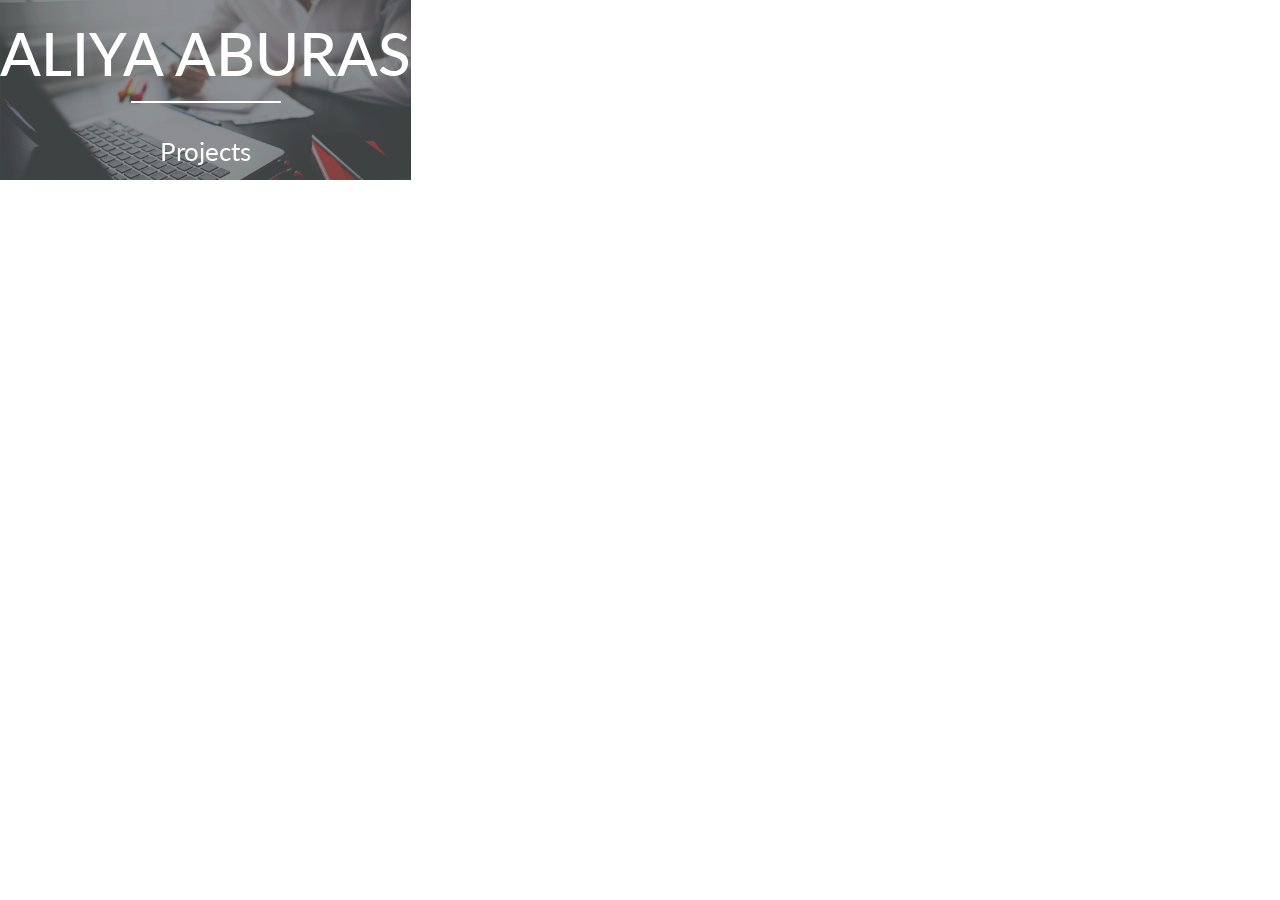
==== project.html @ 78ee2a93 "Edit project page" ====
<!DOCTYPE html>
<html>

<head>
    <title> Aliya Aburas - Projects </title>

    <!-- Bootstrap CSS -->
    <link rel="stylesheet" type="text/css" href="css/bootstrap.min.css">

    <!-- Goggle Font -->
    <link href='https://fonts.googleapis.com/css?family=Lato:400,700,900,300' rel='stylesheet' type='text/css'>

    <!-- Font Css -->
    <link rel="stylesheet" type="text/css" href="css/font-awesome.min.css">

    <!-- Custom CSS -->
    <link rel="stylesheet" type="text/css" href="css/style.css">

    <!-- Animation Css -->
    <link rel="stylesheet" href="css/animate.css">

<header>
	<div id="homeFullScreen">
		<div class="header-text">
			<h1>Aliya Aburas</h1>
			<div class="vertical-line"></div>
			<p>
				Projects 
			</p>
		</div><!-- End HeaderText -->
	</div><!-- End homeFullScreen -->
</header><!-- End Header -->

</body>
</html>
---- css/style.css ----
/*
	Rocket Internet by TEMPLATE STOCK
    templatestock.co @templatestock
	Released for free under the Creative Commons Attribution 3.0 license (templated.co/license)
*/

/* Typography CSS */
body
{
    font-family: 'Lato', sans-serif;
    color: #41484b;
}



/* Header */
#homeFullScreen {
    width: 100%;
    background-repeat: no-repeat;
    background-attachment: scroll;
    background-size: cover;
    background-position: top center;
}

#homeFullScreen {
    background-image: url('../images/header.png');
    overflow: hidden;
}

#homeFullScreen {
    display: table-cell;
    vertical-align: middle;
    text-align: center;
    margin: auto;
}

.header-text h1
{
    font-size: 60px;
    color: #fff;
    text-transform: uppercase;
}

.header-text .vertical-line
{
    height: 2px;
    background-color: #fff;
    width: 150px;
    margin: 0 auto;
    margin-top: 15px;
    margin-bottom: 30px;
}

.header-text p
{
    font-size: 26px;
    color: #fff;
}


/* feature */
.feature img
{
    width: 100%;
}

.nopadding {
   padding: 0 !important;
   margin: 0 !important;
}

.feature-box
{
    padding: 20px;
}

.feature-box h1
{
    font-size: 35px;
    text-transform: uppercase;
    font-weight: 600;   
    margin-top: 2em;
}

.feature-box p
{
    font-size: 20px;
    text-align: left;
}

/* Portfolio */
.portfolio .heading
{
    font-size: 35px;
    text-transform: uppercase;
    font-weight: 600;
    text-align: center;
    margin: 50px 0px;
}

.portfolio img
{
    width: 100%;
    cursor: pointer;
}

.portfolio .last-img
{
    margin-bottom: 20px;
}

/* Call to Action */
.call-top-action
{
    background-color: #42484c;
    color: #fff;
    padding: 50px 0px;
    margin-top: 50px;
}

.call-top-action h1
{
    font-size: 35px;
    text-transform: uppercase;
    margin-bottom: 25px;
    margin: 0px;
}

.call-top-action p
{
    font-size: 22px;
    margin-bottom: 20px;
}

.call-top-action span
{

    font-size: 24px;
    font-weight: bold;
}

/* Footer */
footer
{
    text-align: center;
    margin-top: 30px;
}

footer ul
{
    padding: 0px;
    list-style: none;
    margin: 20px;
}

footer ul li
{
    display: inline-block;
    margin-left: 15px;
}

footer ul li a span
{
    width: 50px;
    height: 50px;
    background: #42484C;
    display: block;
    font-size: 30px;
    line-height: 50px;
    color: #fff;
    border-radius: 50%;
}

footer .copyright
{
    font-size: 22px;
    margin-bottom: 20px;
    display: block;
}



/* Extra Small devices  */
@media (max-width: 480px) {
	
}

/* Extra Small devices  */
@media (max-width: 767px) {
    .header-text h1 {
        font-size: 45px;
    }

    .header-text .vertical-line {        
        margin-top: 15px;
        margin-bottom: 15px;
    }

    .header-text p {
        font-size: 20px;
        color: #fff;
    }

    .feature-box {
        padding: 0px;
    }

    .feature-box h1 {
        font-size: 25px;
        margin-top: 2em;
    }

    .feature-box p {
        font-size: 20px;
        text-align: justify;
    }

    .nopadding {
        padding: 15px !important;
        margin: 0 !important;
    }

    .portfolio img {        
        margin-bottom: 15px;
    }

    .call-top-action h1 {
        font-size: 24px;
        text-transform: uppercase;
        margin-bottom: 15px !important;
        margin: 0px;
    }

    .call-top-action p {
        font-size: 14px;
        margin-bottom: 10px;
    }

    .call-top-action span {
        font-size: 15px;
        font-weight: bold;
    }

    footer ul li a span {
        width: 40px;
        height: 40px;
        background: #42484C;
        display: block;
        font-size: 22px;
        line-height: 40px;
        color: #fff;
        border-radius: 50%;
    }

    footer .copyright {
        font-size: 16px;
        margin-bottom: 20px;
        display: block;
    }
}


/* Small devices (tablets, 768px and up) */
@media (min-width: 768px) {  
    .header-text h1 {
        font-size: 45px;
    }

    .header-text p {
        font-size: 20px;
        color: #fff;
    }

    .feature-box h1 {
        font-size: 25px;
        text-transform: uppercase;
        font-weight: 600;
        margin-top: 1em;
    }
	
    .feature-box p {
        font-size: 18px;
        text-align: justify;
    }

    .call-top-action h1 {
        font-size: 25px;
        text-transform: uppercase;
        margin-bottom: 13px !important;
        margin: 0px;
    }

    .call-top-action p {
        font-size: 14px;
        margin-bottom: 13px;
    }

    .call-top-action span {
        font-size: 17px;
        font-weight: bold;
    }

    footer {
        text-align: center;
        margin-top: 23px;
    }

    footer ul li a span {
        width: 40px;
        height: 40px;
        background: #42484C;
        display: block;
        font-size: 22px;
        line-height: 40px;
        color: #fff;
        border-radius: 50%;
    }   

    footer .copyright {
        font-size: 18px;
    }



}

/* Medium devices (desktops, 992px and up) */
@media (min-width: 992px) { 
    .feature-box {
        padding: 10px;
    }

    .feature-box h1 {
        font-size: 30px;    
    }

    .feature-box p {
        font-size: 20px;
    }

    .call-top-action p
    {
        font-size: 19px;
    }

    .call-top-action h1 {
        font-size: 30px;
       margin-bottom: 15px !important;
    }

    .call-top-action span {
        font-size: 20px;
    }
}

/* Large devices (large desktops, 1200px and up) */
@media (min-width: 1200px) {
    /* Typography CSS */
body
{
    font-family: 'Lato', sans-serif;
    color: #41484b;
}



/* Heder */
#homeFullScreen {
    width: 100%;
    background-repeat: no-repeat;
    background-attachment: scroll;
    background-size: cover;
    background-position: top center;
}

#homeFullScreen {
    background-image: url('../images/header.png');
    overflow: hidden;
}

#homeFullScreen {
    display: table-cell;
    vertical-align: middle;
    text-align: center;
    margin: auto;
}

.header-text h1
{
    font-size: 60px;
    color: #fff;
    text-transform: uppercase;
}

.header-text .vertical-line
{
    height: 2px;
    background-color: #fff;
    width: 150px;
    margin: 0 auto;
    margin-top: 15px;
    margin-bottom: 30px;
}

.header-text p
{
    font-size: 26px;
    color: #fff;
}


/* feature */
.feature img
{
    width: 100%;
}

.nopadding {
   padding: 0 !important;
   margin: 0 !important;
}

.feature-box
{
    padding: 20px;
}

.feature-box h1
{
    font-size: 35px;
    text-transform: uppercase;
    font-weight: 600;   
    margin-top: 2em;
}

.feature-box p
{
    font-size: 25px;
    text-align: left;
}

/* Portfolio */
.portfolio .heading
{
    font-size: 35px;
    text-transform: uppercase;
    font-weight: 600;
    text-align: center;
    margin: 50px 0px;
}

.portfolio img
{
    width: 100%;
    cursor: pointer;
}

.portfolio .last-img
{
    margin-bottom: 20px;
}

/* Call to Action */
.call-top-action
{
    background-color: #42484c;
    color: #fff;
    padding: 50px 0px;
    margin-top: 50px;
}

.call-top-action h1
{
    font-size: 35px;
    text-transform: uppercase;
    margin-bottom: 25px;
    margin: 0px;
}

.call-top-action p
{
    font-size: 22px;
    margin-bottom: 20px;
}

.call-top-action span
{

    font-size: 24px;
    font-weight: bold;
}

/* Footer */
footer
{
    text-align: center;
    margin-top: 30px;
}

footer ul
{
    padding: 0px;
    list-style: none;
    margin: 20px;
}

footer ul li
{
    display: inline-block;
    margin-left: 15px;
}

footer ul li a span
{
    width: 50px;
    height: 50px;
    background: #42484C;
    display: block;
    font-size: 30px;
    line-height: 50px;
    color: #fff;
    border-radius: 50%;
}

footer .copyright
{
    font-size: 22px;
    margin-bottom: 20px;
    display: block;
}


}
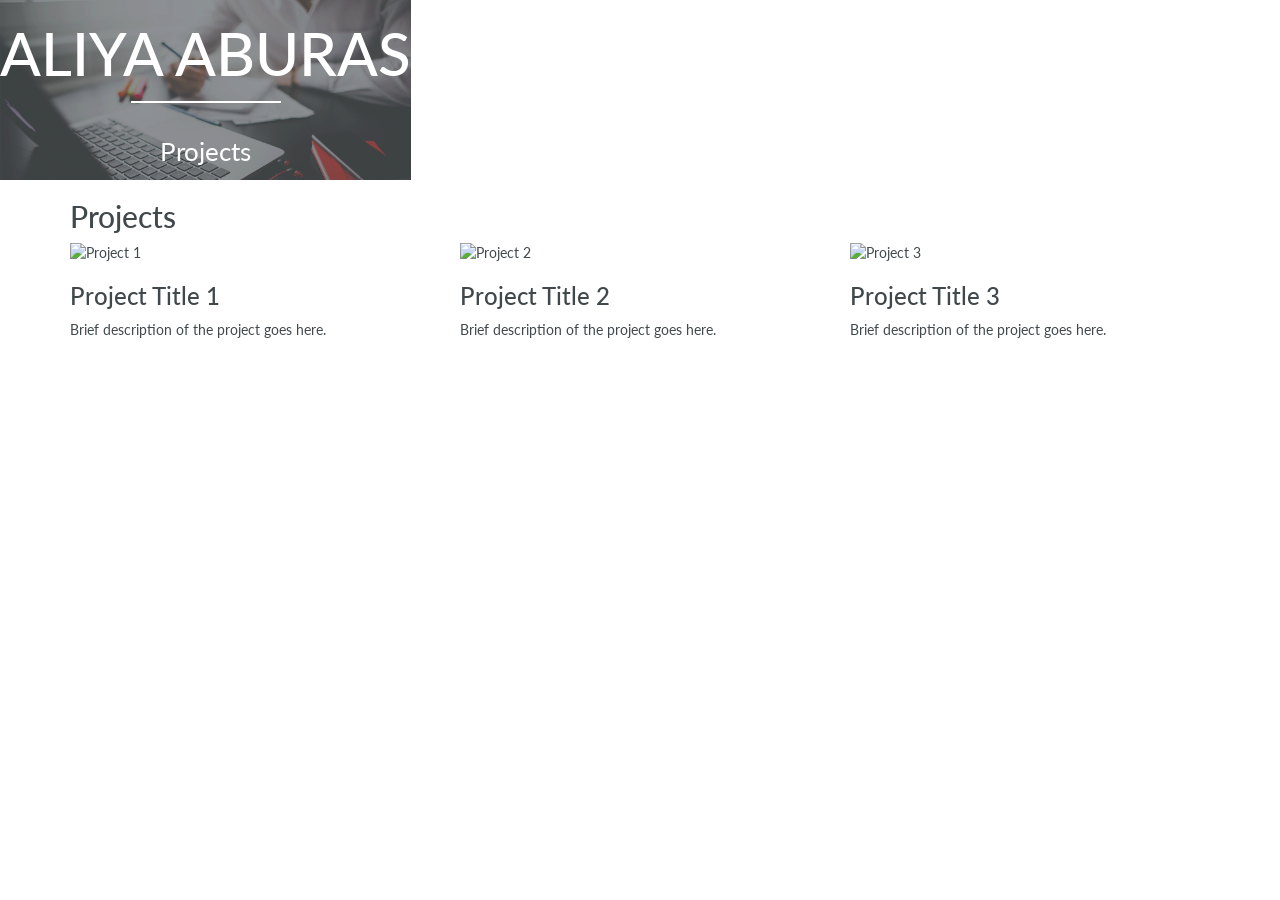
==== commit d169fcad: "Fix" ====
--- a/project.html
+++ b/project.html
@@ -18,18 +18,56 @@
 
     <!-- Animation Css -->
     <link rel="stylesheet" href="css/animate.css">
+</head>
+<body>
+<header>
+  <div id="homeFullScreen">
 
-<header>
-	<div id="homeFullScreen">
-		<div class="header-text">
-			<h1>Aliya Aburas</h1>
-			<div class="vertical-line"></div>
-			<p>
-				Projects 
-			</p>
-		</div><!-- End HeaderText -->
-	</div><!-- End homeFullScreen -->
-</header><!-- End Header -->
+    <div class="header-text">
+      <h1>Aliya Aburas</h1>
+      <div class="vertical-line"></div>
+      <p>
+        Projects 
+      </p>
+    </div><!-- End HeaderText -->
+  </div><!-- End homeFullScreen -->
+</header>
+
+<section id="projects" class="projects">
+  <div class="container">
+    <div class="row">
+      <div class="col-md-12">
+        <h2 class="section-title">Projects</h2>
+      </div>
+    </div><!-- End Row -->
+
+    <div class="row">
+      <div class="col-md-4 col-sm-6">
+        <div class="project-item">
+          <img src="images/project1.jpg" alt="Project 1" class="img-responsive">
+          <h3>Project Title 1</h3>
+          <p>Brief description of the project goes here.</p>
+        </div><!-- End Project Item -->
+      </div><!-- End Column -->
+
+      <div class="col-md-4 col-sm-6">
+        <div class="project-item">
+          <img src="images/project2.jpg" alt="Project 2" class="img-responsive">
+          <h3>Project Title 2</h3>
+          <p>Brief description of the project goes here.</p>
+        </div><!-- End Project Item -->
+      </div><!-- End Column -->
+
+      <div class="col-md-4 col-sm-6">
+        <div class="project-item">
+          <img src="images/project3.jpg" alt="Project 3" class="img-responsive">
+          <h3>Project Title 3</h3>
+          <p>Brief description of the project goes here.</p>
+        </div><!-- End Project Item -->
+      </div><!-- End Column -->
+    </div><!-- End Row -->
+  </div><!-- End Container -->
 
 </body>
+
 </html>
--- a/css/style.css
+++ b/css/style.css
@@ -11,19 +11,27 @@
     color: #41484b;
 }
 
-
+html, body {
+    margin: 0;
+    padding: 0;
+    height: 100%;
+}
 
 /* Header */
 #homeFullScreen {
     width: 100%;
+    min-height: 100vh;
+    background-image: url('../images/header.png');
     background-repeat: no-repeat;
-    background-attachment: scroll;
     background-size: cover;
     background-position: top center;
+    text-align: center;
+    display: flex;
+    align-items: center;
+    justify-content: center;
 }
 
 #homeFullScreen {
-    background-image: url('../images/header.png');
     overflow: hidden;
 }
 
@@ -84,7 +92,7 @@
 
 .feature-box p
 {
-    font-size: 20px;
+    font-size: 25px;
     text-align: left;
 }
 
@@ -281,6 +289,15 @@
     .feature-box p {
         font-size: 18px;
         text-align: justify;
+    }
+
+    .nopadding {
+        padding: 15px !important;
+        margin: 0 !important;
+    }
+
+    .portfolio img {        
+        margin-bottom: 15px;
     }
 
     .call-top-action h1 {
@@ -367,14 +384,18 @@
 /* Heder */
 #homeFullScreen {
     width: 100%;
+    min-height: 100vh;
+    background-image: url('../images/header.png');
     background-repeat: no-repeat;
-    background-attachment: scroll;
     background-size: cover;
     background-position: top center;
+    text-align: center;
+    display: flex;
+    align-items: center;
+    justify-content: center;
 }
 
 #homeFullScreen {
-    background-image: url('../images/header.png');
     overflow: hidden;
 }
 
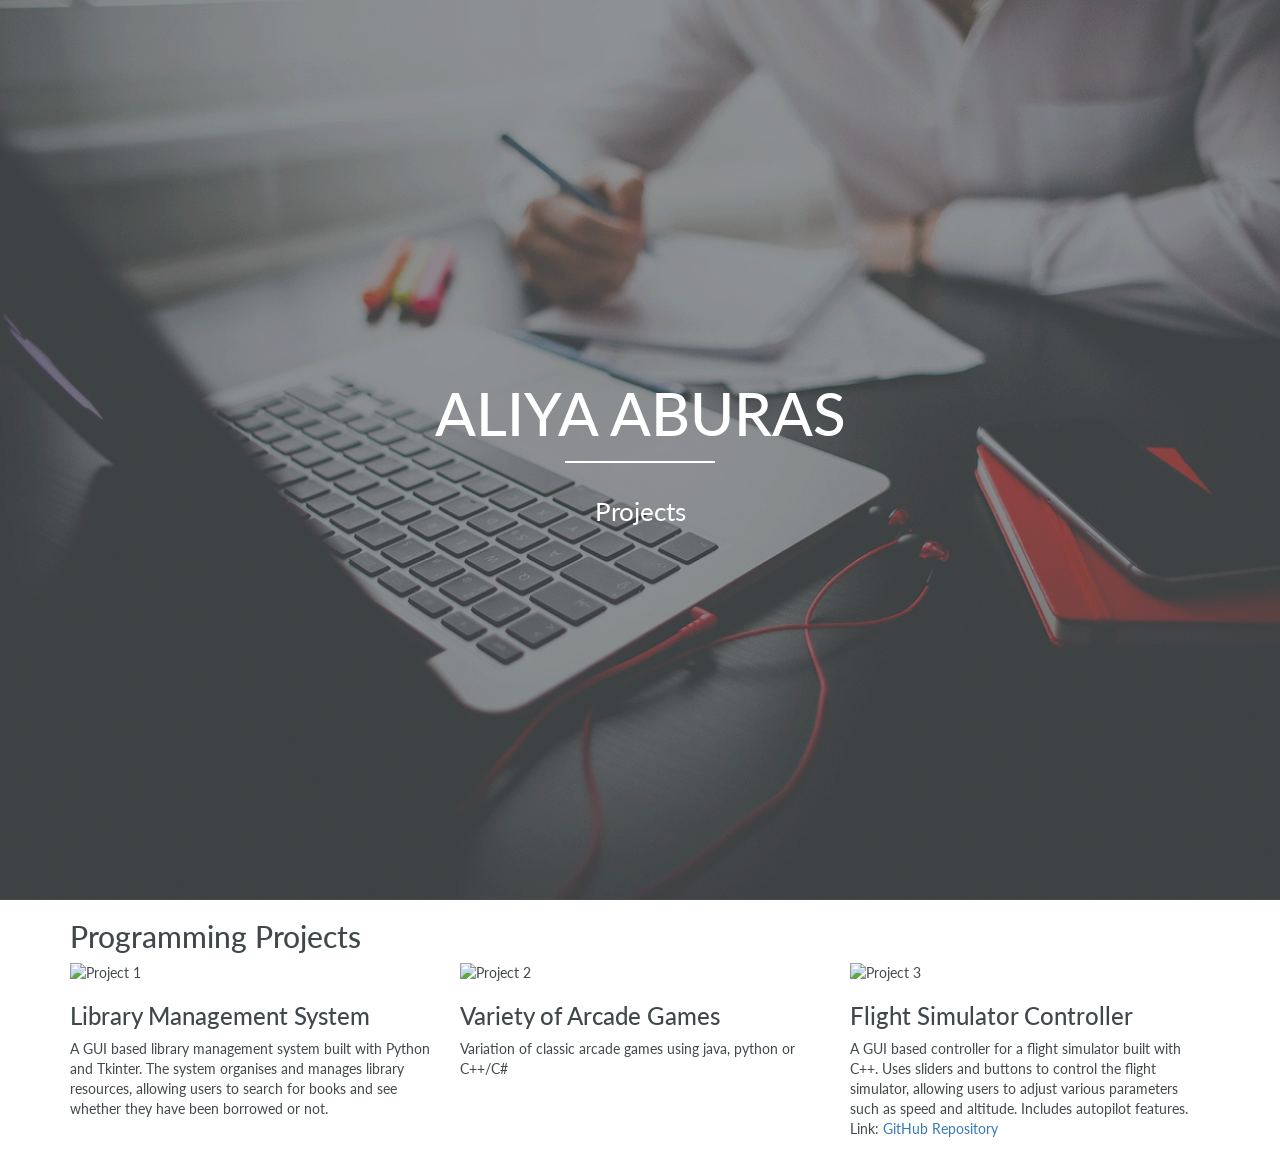
==== commit edf1831f: "Fixed project page, added information on projects, still need to add remaining projects, images and " ====
--- a/project.html
+++ b/project.html
@@ -37,7 +37,7 @@
   <div class="container">
     <div class="row">
       <div class="col-md-12">
-        <h2 class="section-title">Projects</h2>
+        <h2 class="section-title">Programming Projects</h2>
       </div>
     </div><!-- End Row -->
 
@@ -45,29 +45,39 @@
       <div class="col-md-4 col-sm-6">
         <div class="project-item">
           <img src="images/project1.jpg" alt="Project 1" class="img-responsive">
-          <h3>Project Title 1</h3>
-          <p>Brief description of the project goes here.</p>
+          <h3>Library Management System</h3>
+          <p>A GUI based library management system built with Python and Tkinter.
+            The system organises and manages library resources, 
+            allowing users to search for books and see whether they have been borrowed or not.
+          </p>
         </div><!-- End Project Item -->
       </div><!-- End Column -->
 
       <div class="col-md-4 col-sm-6">
         <div class="project-item">
           <img src="images/project2.jpg" alt="Project 2" class="img-responsive">
-          <h3>Project Title 2</h3>
-          <p>Brief description of the project goes here.</p>
+          <h3>Variety of Arcade Games</h3>
+          <p>Variation of classic arcade games using java, python or C++/C#</p>
         </div><!-- End Project Item -->
       </div><!-- End Column -->
 
       <div class="col-md-4 col-sm-6">
         <div class="project-item">
           <img src="images/project3.jpg" alt="Project 3" class="img-responsive">
-          <h3>Project Title 3</h3>
-          <p>Brief description of the project goes here.</p>
+          <h3>Flight Simulator Controller</h3>
+          <p>A GUI based controller for a flight simulator built with C++. 
+            Uses sliders and buttons to control the flight simulator, 
+            allowing users to adjust various parameters such as
+            speed and altitude. Includes autopilot features.
+            Link: <a href="https://github.com/AliyaAburas/Flight-Simulator" target="_blank">GitHub Repository</a>
+          </p>
         </div><!-- End Project Item -->
       </div><!-- End Column -->
     </div><!-- End Row -->
   </div><!-- End Container -->
 
+
+
 </body>
 
 </html>
--- a/css/style.css
+++ b/css/style.css
@@ -36,10 +36,7 @@
 }
 
 #homeFullScreen {
-    display: table-cell;
-    vertical-align: middle;
-    text-align: center;
-    margin: auto;
+    /* use flexbox for full-width centering; remove table-cell overrides */
 }
 
 .header-text h1
@@ -400,10 +397,7 @@
 }
 
 #homeFullScreen {
-    display: table-cell;
-    vertical-align: middle;
-    text-align: center;
-    margin: auto;
+    /* media-query duplicate removed to preserve flex layout */
 }
 
 .header-text h1
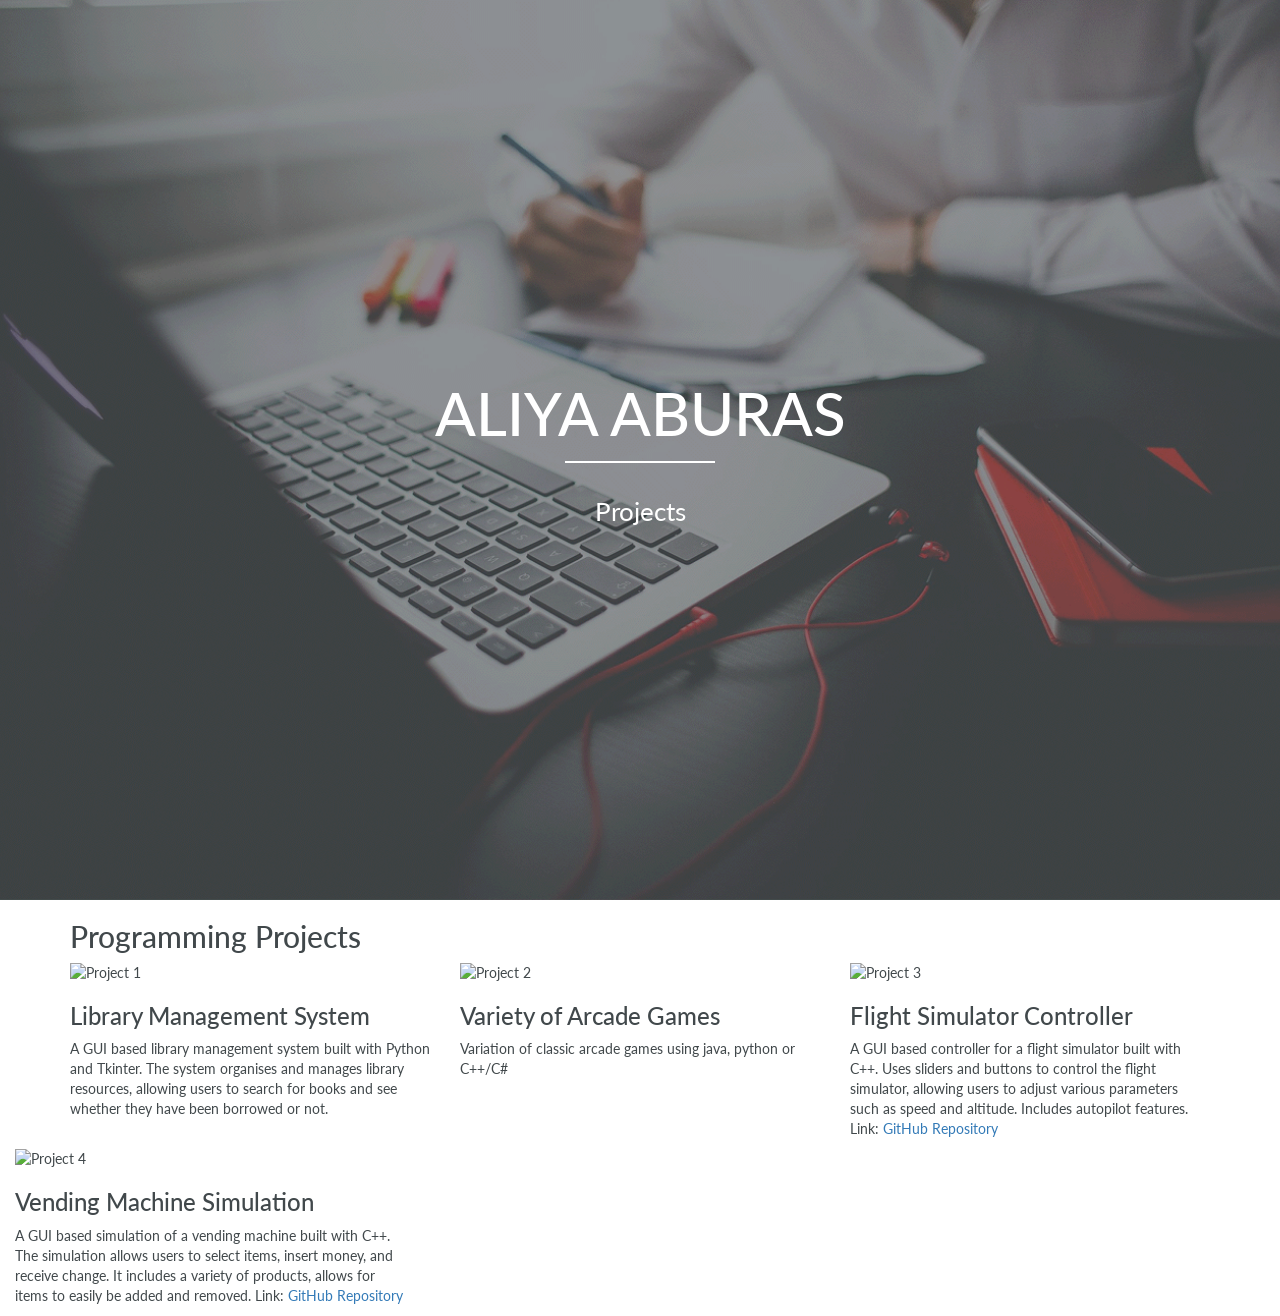
==== commit 79720b22: "Update project.html" ====
--- a/project.html
+++ b/project.html
@@ -76,6 +76,21 @@
     </div><!-- End Row -->
   </div><!-- End Container -->
 
+  <div class = "col-md-4 col-sm-6">
+    <div class="project-item">
+      <img src="images/project4.jpg" alt="Project 4" class="img-responsive">
+      <h3>Vending Machine Simulation</h3>
+      <p>A GUI based simulation of a vending machine built with C++. 
+        The simulation allows users to select items, insert money, and receive change. 
+        It includes a variety of products, allows for items to easily be added and removed.
+        
+      Link: <a href="https://github.com/AliyaAburas/Vending-Machine" target="_blank">GitHub Repository</a></p>
+   </div><!-- End Project Item -->
+      </div><!-- End Column -->
+    </div><!-- End Row -->
+  </div><!-- End Container -->
+
+  
 
 
 </body>
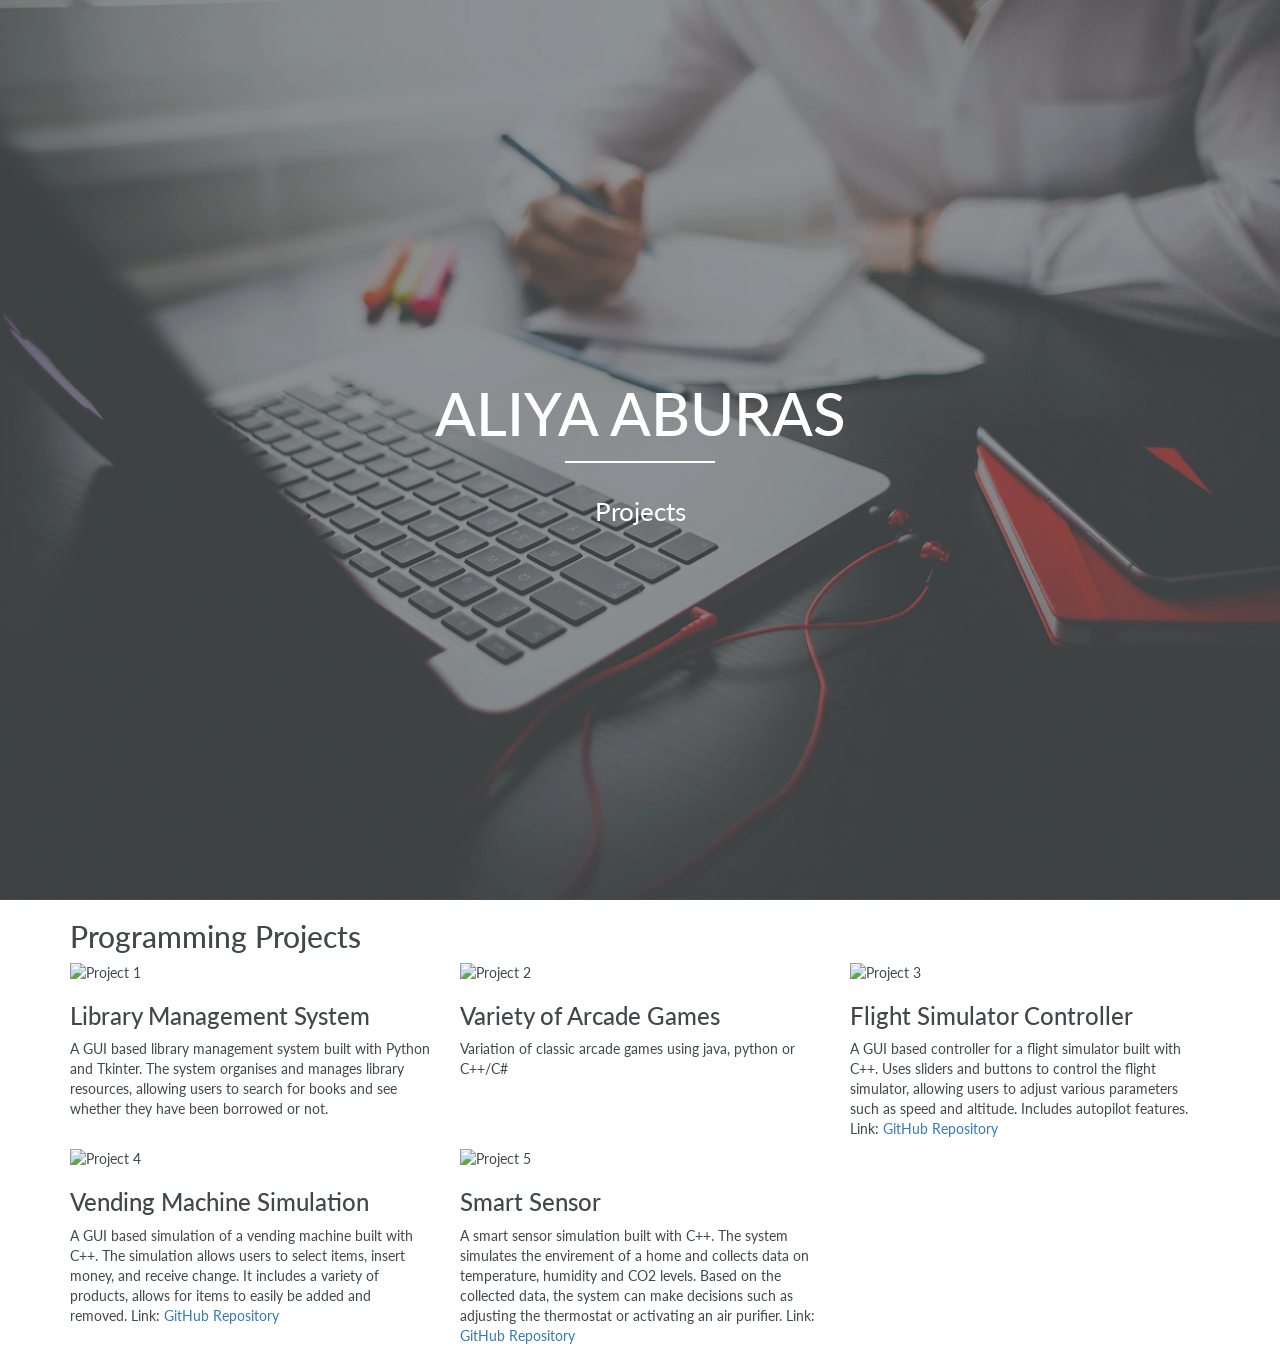
==== commit b13c2f4b: "Update project.html" ====
--- a/project.html
+++ b/project.html
@@ -74,24 +74,35 @@
         </div><!-- End Project Item -->
       </div><!-- End Column -->
     </div><!-- End Row -->
-  </div><!-- End Container -->
 
-  <div class = "col-md-4 col-sm-6">
-    <div class="project-item">
-      <img src="images/project4.jpg" alt="Project 4" class="img-responsive">
-      <h3>Vending Machine Simulation</h3>
-      <p>A GUI based simulation of a vending machine built with C++. 
-        The simulation allows users to select items, insert money, and receive change. 
-        It includes a variety of products, allows for items to easily be added and removed.
-        
-      Link: <a href="https://github.com/AliyaAburas/Vending-Machine" target="_blank">GitHub Repository</a></p>
-   </div><!-- End Project Item -->
+    <div class="row">
+      <div class="col-md-4 col-sm-6">
+        <div class="project-item">
+          <img src="images/project4.jpg" alt="Project 4" class="img-responsive">
+          <h3>Vending Machine Simulation</h3>
+          <p>A GUI based simulation of a vending machine built with C++. 
+            The simulation allows users to select items, insert money, and receive change. 
+            It includes a variety of products, allows for items to easily be added and removed.
+            
+            Link: <a href="https://github.com/AliyaAburas/Vending-Machine" target="_blank">GitHub Repository</a>
+          </p>
+        </div><!-- End Project Item -->
+      </div><!-- End Column -->
+
+      <div class="col-md-4 col-sm-6">
+        <div class="project-item">
+          <img src="images/project5.jpg" alt="Project 5" class="img-responsive">
+          <h3>Smart Sensor</h3>
+          <p> A smart sensor simulation built with C++. 
+            The system simulates the envirement of a home and collects data on temperature, humidity and CO2 levels. 
+            Based on the collected data, the system can make decisions such as adjusting the thermostat or activating an air purifier.
+            Link: <a href="https://github.com/AliyaAburas" target="_blank">GitHub Repository</a>
+          </p>
+        </div><!-- End Project Item -->
       </div><!-- End Column -->
     </div><!-- End Row -->
   </div><!-- End Container -->
-
-  
-
+</section>
 
 </body>
 
